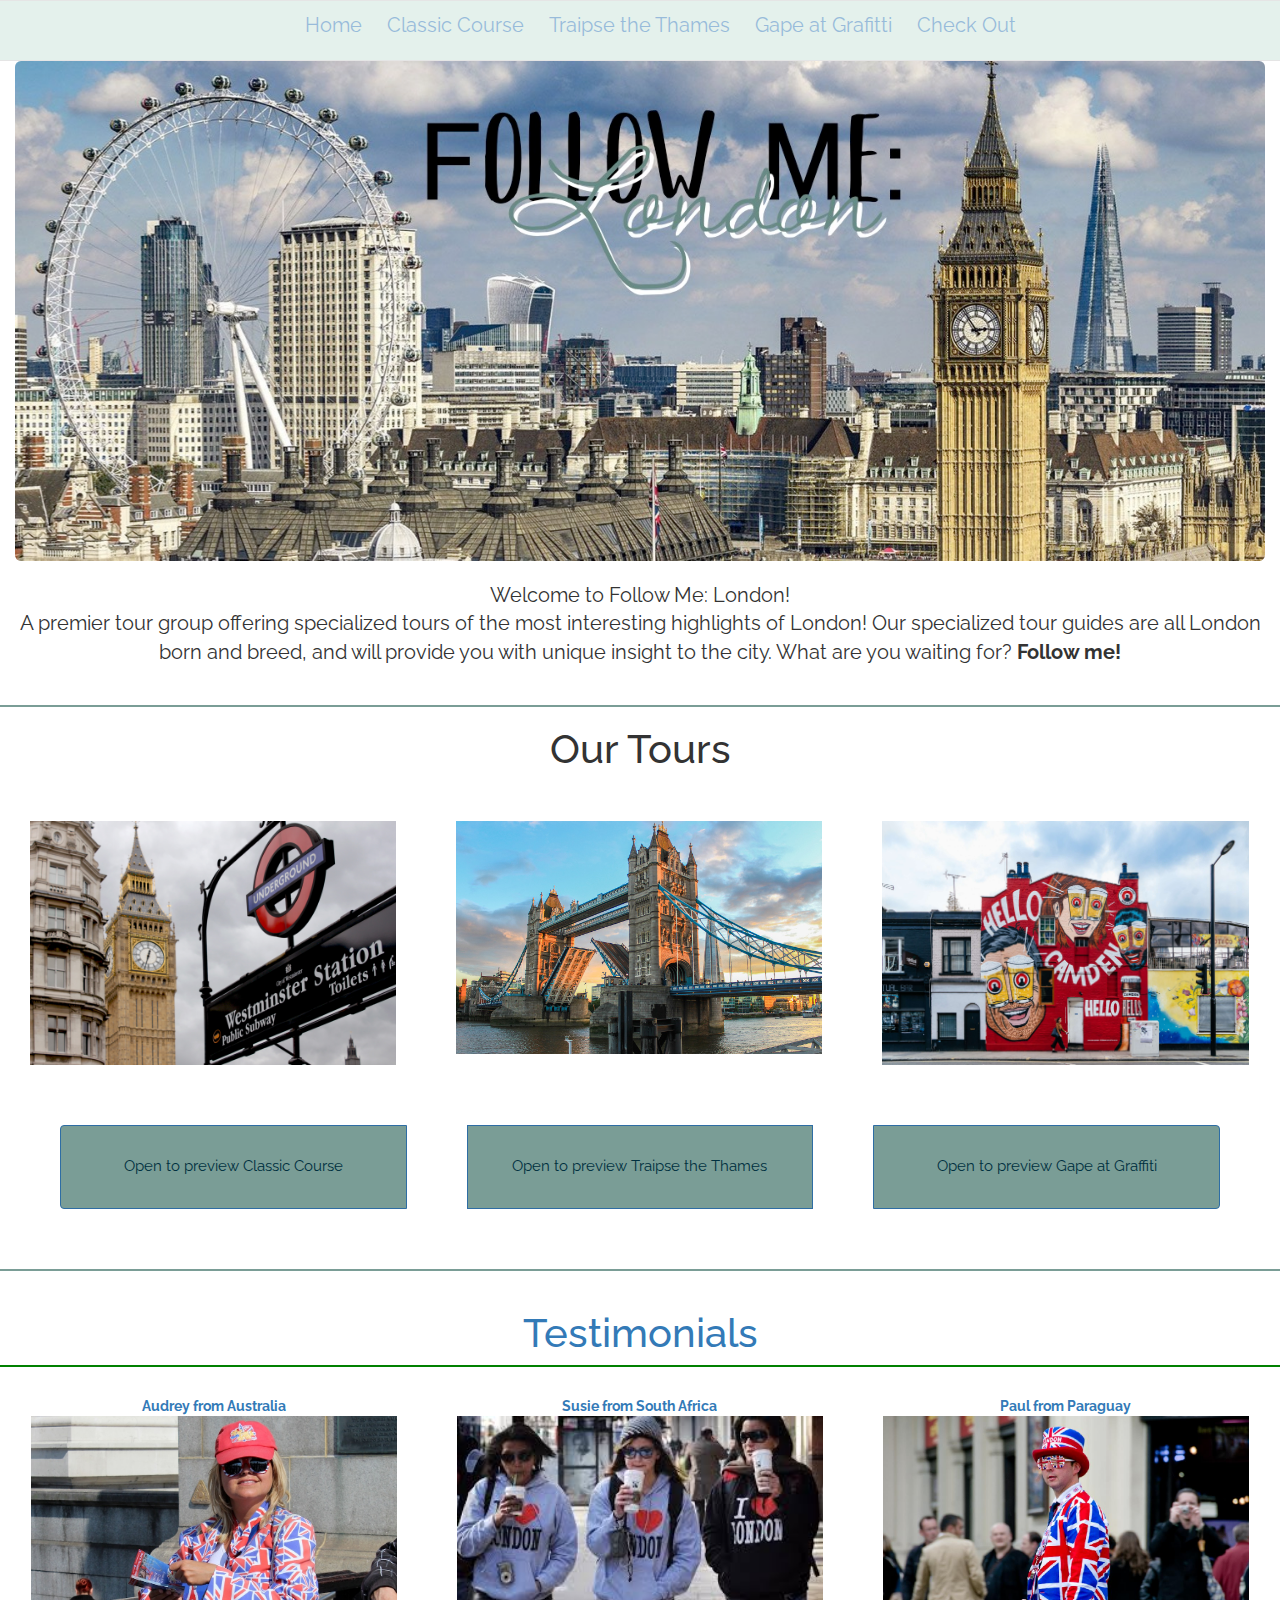
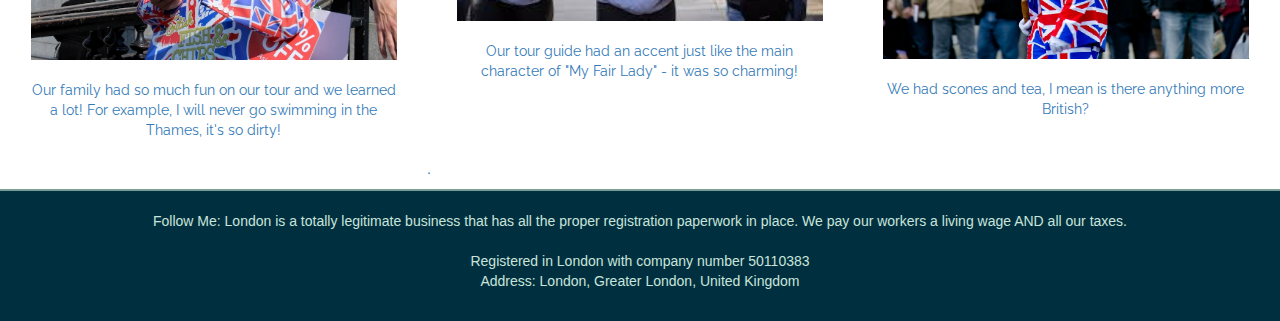
==== index.html @ 14a76b98 "links" ====
<!DOCTYPE html>
<html>

  <head>
    <title>Explore London!</title>
    <meta charset="utf-8">
    <meta name="viewport" content="width=device-width, initial-scale=1">
    <link rel="stylesheet" type="text/css" href="styles/main.css">
    <script src="https://ajax.googleapis.com/ajax/libs/jquery/1.12.4/jquery.min.js"></script>
    <script src="js/bootstrap.min.js"></script>
    <link href="https://fonts.googleapis.com/css?family=Raleway" rel="stylesheet">
    <link href='css/bootstrap.css' rel='stylesheet'>
    <link rel="stylesheet" type="text/css" href="styles/main.css">
    <meta name="viewport" content="width=device-width, initial-scale=1, maximum-scale=1, user-scalable=no">
  </head>

<header>

  <div class=nav>
    <ul>
      <li><a rel="noopener noreferrer" href="index.html">Home</a></li>
      <li><a rel="noopener noreferrer" href="Tour1.html">Classic Course</a></li>
      <li><a rel="noopener noreferrer" href="Tour2.html">Traipse the Thames</a></li>
      <li><a rel="noopener noreferrer" href="Tour3.html">Gape at Grafitti</a></li>
      <li><a rel="noopener noreferrer" href="Checkout.html">Check Out</a></li>
    </ul>
  </div>

  <div class="container mycontainer">
    <img src="images/banner2.jpg" alt="mainbanner" class="img-rounded" style="width:100%;">
  </div>

</header>
<br>
<body>

<div class="intro">
  <p>Welcome to Follow Me: London! <br> A premier tour group offering specialized tours of the most interesting highlights of London! Our specialized tour guides are all London born and breed, and will provide you with unique insight to the city. What are you waiting for? <b>Follow me!</b></p><br>
</div>

<div class=line1>
</div>

<h2>Our Tours</h2>
<br>
<br>
<div class="photos1">
  <div class="column1">
    <img src="images/meetingpoint.jpg"  style="width: 100%">
  </div>
  <div class="column1">
    <img src="images/bridge.jpg"  style="width: 100%">
  </div>
  <div class="column1">
    <img src="images/camden.jpeg" style="width: 100%">
  </div>
</div>

<div class="btn-group btn-group-justified">
  <div class="btn-group">
    <button type="button" class="btn btn-primary" data-toggle="modal" data-target="#Tour1" data-whatever="Classic Course">Open to preview Classic Course</button>
  </div>
  <div class="btn-group">
    <button type="button" class="btn btn-primary" data-toggle="modal" data-target="#Tour2" data-whatever="Traipse the Thames">Open to preview Traipse the Thames</button>
  </div>
  <div class="btn-group">
    <button type="button" class="btn btn-primary" data-toggle="modal" data-target="#Tour3" data-whatever="Gape at Graffiti">Open to preview Gape at Graffiti</button>
  </div>
</div>

<div class="modal fade" id="Tour1" tabindex="-1" role="dialog" aria-labelledby="ToursLabel">
  <div class="modal-dialog" role="document">
    <div class="modal-content">
      <div class="modal-header">
          <button type="button" class="close" data-dismiss="modal" aria-label="Close"><span aria-hidden="true">&times;</span></button>
          <h4 class="modal-title" id="ToursLabel">Information About the Tour</h4>
          <div class="modal-body">
            <div class="row">
              <div class="col-md-6">
                        <img src="images/classic.jpg" class="img-rounded" style="width:100%;">
              </div>
                    <div class="col-md-6">
                      <p> The classic tour takes you on a memorable trip through the historic streets of London. Start our tour with a gathering by the Houses of Parliament to admire the bell tower that holds the Big Ben (Fun Fact the Big Ben is the bell not the tower!) and follow our friendly and amusing tour guides through the historic route. See the home of the British government at 10 Downing street followed by Trafalgar square to celebrate British bravery during the Napolean wars. Many more amusing sights and facts follow the tour and to find more information <a rel="noopener noreferrer" href="tour1.html"> click here.</a> Just add the item to cart, see through the process and we will take care of the rest. </p>
                    </div>
            </div>
          </div>
            <div class="modal-footer">
              <button type="button" class="btn btn-primary"><a rel="noopener noreferrer" href="Checkout.html">Add to cart</button>
              <button type="button" class="btn btn secondary" data-dismiss="modal">Close</button>
            </div>
      </div>
    </div>
  </div>
</div>

<div class="modal fade" id="Tour2" tabindex="-1" role="dialog" aria-labelledby="ToursLabel">
  <div class="modal-dialog" role="document">
    <div class="modal-content">
      <div class="modal-header">
          <button type="button" class="close" data-dismiss="modal" aria-label="Close"><span aria-hidden="true">&times;</span></button>
          <h4 class="modal-title" id="ToursLabel">Information About the Tour</h4>
          <div class="modal-body">
            <div class="row">
              <div class="col-md-6">
                          <img src="images/Thames.jpg" class="img-rounded" style="width:100%;">
              </div>
                      <div class="col-md-6">
                        <p> Many more amusing sights and facts follow the tour and to find more information <a rel="noopener noreferrer" href="tour2.html"> click here.</a> Just add the item to cart, see through the process and we will take care of the rest. </p>
                      </div>
            </div>
          </div>
            <div class="modal-footer">
              <button type="button" class="btn btn-primary"><a rel="noopener noreferrer" href="Checkout.html">Add to cart</button>
              <button type="button" class="btn btn secondary" data-dismiss="modal">Close</button>
            </div>
      </div>
    </div>
  </div>
</div>

<div class="modal fade" id="Tour3" tabindex="-1" role="dialog" aria-labelledby="ToursLabel">
  <div class="modal-dialog" role="document">
    <div class="modal-content">
      <div class="modal-header">
          <button type="button" class="close" data-dismiss="modal" aria-label="Close"><span aria-hidden="true">&times;</span></button>
          <h4 class="modal-title" id="ToursLabel">Information About the Tour</h4>
          <div class="modal-body">
            <div class="row">
              <div class="col-md-6">
                        <img src="images/Graffiti.jpg" class="img-rounded" style="width:100%;">
              </div>
                    <div class="col-md-6">
                      <p> Many more amusing sights and facts follow the tour and to find more information <a rel="noopener noreferrer" href="tour3.html"> click here.</a> Just add the item to cart, see through the process and we will take care of the rest. </p>
                    </div>
            </div>
          </div>
            <div class="modal-footer">
              <button type="button" class="btn btn-primary"><a rel="noopener noreferrer" href="Checkout.html"><!--a href="tour1.html">-->Add to cart</button>
              <button type="button" class="btn btn secondary" data-dismiss="modal">Close</button>
            </div>
      </div>
    </div>
  </div>
</div>

<script>

$('#Tour1''Tour2''Tour3').on('show.bs.modal', function (event) {
  var button = $(event.relatedTarget) // Button that triggered the modal
  var recipient = button.data('whatever') // Extract info from data-* attributes
  // If necessary, you could initiate an AJAX request here (and then do the updating in a callback).
  // Update the modal's content. We'll use jQuery here, but you could use a data binding library or other methods instead.
  var modal = $(this)
  modal.find('.modal-title').text('New message to ' + recipient)
  modal.find('.modal-body input').val(recipient)
})
</script>

<div class=line1>
</div>

<br>

<h2>Testimonials</h2>

<div class="testimonials">
  <div class="testcolumn">
    <b>Audrey from Australia</b>
      <img src="images/audrey.jpg" style="width:100%; max-width:500px;"><br>
        <br><p>Our family had so much fun on our tour and we learned a lot! For example, I will never go swimming in the Thames, it's so dirty!</p>
  </div>

  <div class="testcolumn">
    <b>Susie from South Africa</b>
      <img src="images/susie.jpg" style="width:100%; max-width:500px;"><br>
        <br><p>Our tour guide had an accent just like the main character of "My Fair Lady" - it was so charming!</p>
  </div>

  <div class="testcolumn">
    <b>Paul from Paraguay</b>
      <img src="images/paul.jpg" style="width:100%; max-width:500px;"><br>
        <br><p>We had scones and tea, I mean is there anything more British?</p>
  </div>
</div>

<div class="blank">
  <br>
  <br>
  <br>
</div>

<div class="footer">
  <p>.</p>
</div>

<div class=line1>
</div>

<div class="footee">
  <br>
  <p>Follow Me: London is a totally legitimate business that has all the proper registration paperwork in place. We pay our workers a living wage AND all our taxes.<br><br>Registered in London with company number 50110383<br>Address: London, Greater London, United Kingdom</p>
  <br>
</div>

</body>
</html>
---- styles/main.css ----
.nav{
    background-color: #CAE4DB;
    border: 1px solid #ccc;
    border-width: 1px 0;
    list-style: none;
    margin: 0;
    padding: 0;
    text-align: center;
    font-family: 'Raleway', sans-serif;
    color: #00303F;
    font-size: 20px;
    opacity: 50%;
}

.nav li{
    display: inline;
}

.nav a{
    display: inline-block;
    padding: 10px;
}

.mycontainer {
    position: relative;
    width: 100%;
}

.title {
    position: absolute;
    top: 16px;
    left: 50%;
    transform: translate(-50%, 0%);
    text-align: center;
    color: red;
    font-family: 'Raleway', sans-serif;
    font-size: 40px;
    width: 100%;
}

.intro {
  text-align: center;
  font-family: 'Raleway', sans-serif;
  font-size: 20px;
}

h1 {
  text-align: center;
  font-size: 60px;
}

h2 {
  text-align: center;
  font-family: 'Raleway', sans-serif;
  font-size: 40px;
}

.testcolumn {
    float: left;
    width: 33.33%;
    padding: 30px;
    font-family: 'Raleway', sans-serif;
    text-align: center;
}

.products {
    text-align: center;
}

.line1 {
  background-color: #cfc;
  border: 1px solid #7A9D96;
}

.testimonials {
    text-align: center;
    background-color: #cfc;
    border: 1px solid green;
}

.column1 {
    float: left;
    width: 33.3%;
    padding-left: 30px;
    padding-right: 30px;
}

.photos1 {
    position: relative;
    width: auto;
    height: auto;
}

.modal {
  font-family: 'Raleway', sans-serif;
    /*inside of modal*/
}

.btn-primary {
  font-family: 'Raleway', sans-serif; bold;
  color: #00303F;
  padding: 30px;
  background-color: #7A9D96;
  font-size: 15px;
}

.btn btn-primary {
  font-family: 'Comfortaa';
}

.btn-group {
  padding: 30px;
}

.blank {
  color: red;
}

.footee {
  text-align: center;
  background-color: #00303F;
  color: #CAE4DB
}

.tourdetails {
  text-align: center;
}
---- styles/main.css ----
.nav{
    background-color: #CAE4DB;
    border: 1px solid #ccc;
    border-width: 1px 0;
    list-style: none;
    margin: 0;
    padding: 0;
    text-align: center;
    font-family: 'Raleway', sans-serif;
    color: #00303F;
    font-size: 20px;
    opacity: 50%;
}

.nav li{
    display: inline;
}

.nav a{
    display: inline-block;
    padding: 10px;
}

.mycontainer {
    position: relative;
    width: 100%;
}

.title {
    position: absolute;
    top: 16px;
    left: 50%;
    transform: translate(-50%, 0%);
    text-align: center;
    color: red;
    font-family: 'Raleway', sans-serif;
    font-size: 40px;
    width: 100%;
}

.intro {
  text-align: center;
  font-family: 'Raleway', sans-serif;
  font-size: 20px;
}

h1 {
  text-align: center;
  font-size: 60px;
}

h2 {
  text-align: center;
  font-family: 'Raleway', sans-serif;
  font-size: 40px;
}

.testcolumn {
    float: left;
    width: 33.33%;
    padding: 30px;
    font-family: 'Raleway', sans-serif;
    text-align: center;
}

.products {
    text-align: center;
}

.line1 {
  background-color: #cfc;
  border: 1px solid #7A9D96;
}

.testimonials {
    text-align: center;
    background-color: #cfc;
    border: 1px solid green;
}

.column1 {
    float: left;
    width: 33.3%;
    padding-left: 30px;
    padding-right: 30px;
}

.photos1 {
    position: relative;
    width: auto;
    height: auto;
}

.modal {
  font-family: 'Raleway', sans-serif;
    /*inside of modal*/
}

.btn-primary {
  font-family: 'Raleway', sans-serif; bold;
  color: #00303F;
  padding: 30px;
  background-color: #7A9D96;
  font-size: 15px;
}

.btn btn-primary {
  font-family: 'Comfortaa';
}

.btn-group {
  padding: 30px;
}

.blank {
  color: red;
}

.footee {
  text-align: center;
  background-color: #00303F;
  color: #CAE4DB
}

.tourdetails {
  text-align: center;
}
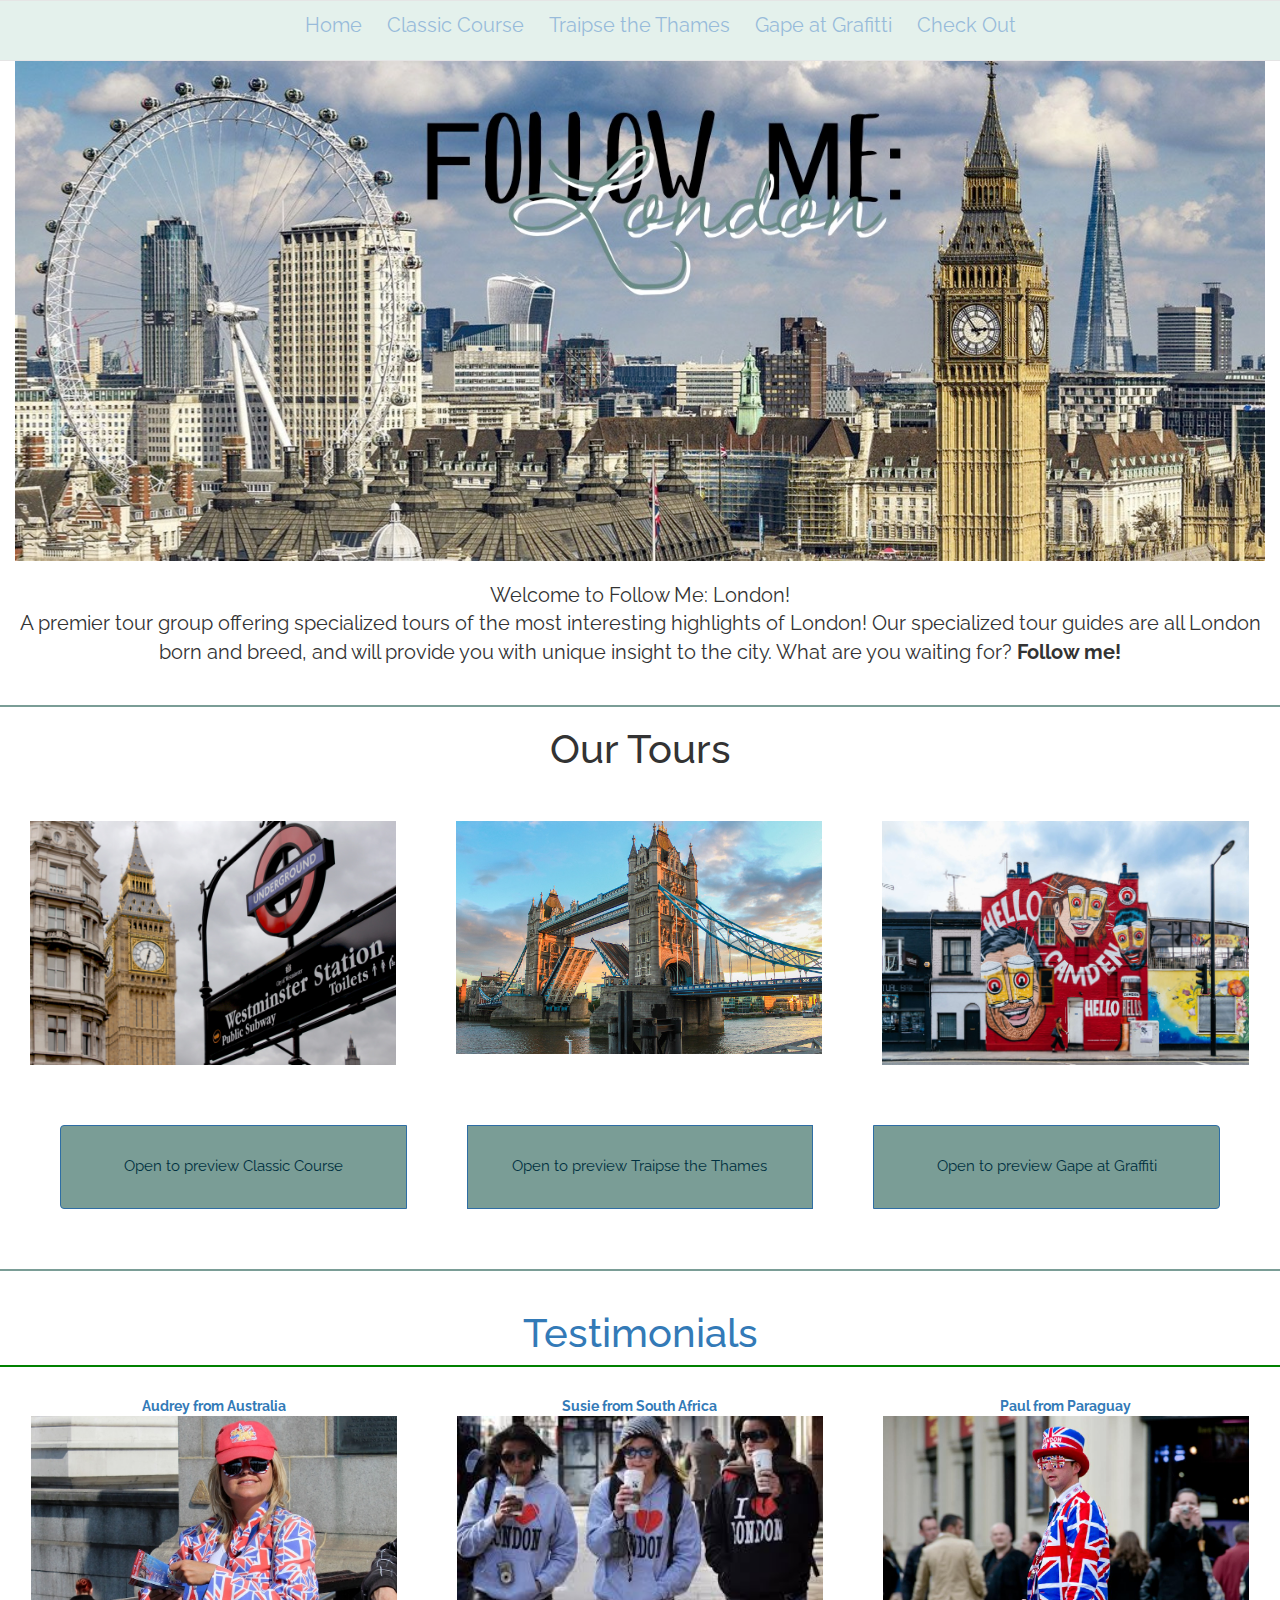
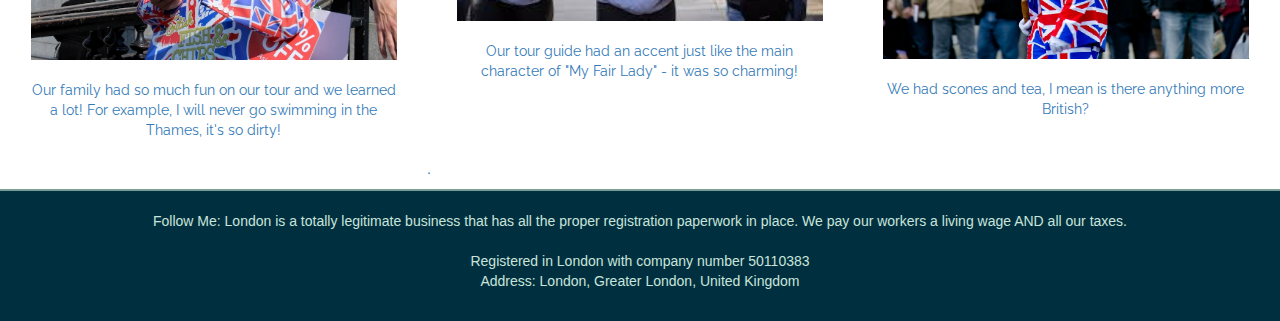
==== commit c7ee556d: "Merge branch 'master' of https://github.com/hanneoa/follow-me-london" ====
--- a/index.html
+++ b/index.html
@@ -27,7 +27,7 @@
   </div>
 
   <div class="container mycontainer">
-    <img src="images/banner2.jpg" alt="mainbanner" class="img-rounded" style="width:100%;">
+    <img src="images/banner2.jpg" alt="mainbanner" style="width:100%;">
   </div>
 
 </header>
@@ -80,7 +80,7 @@
                         <img src="images/classic.jpg" class="img-rounded" style="width:100%;">
               </div>
                     <div class="col-md-6">
-                      <p> The classic tour takes you on a memorable trip through the historic streets of London. Start our tour with a gathering by the Houses of Parliament to admire the bell tower that holds the Big Ben (Fun Fact the Big Ben is the bell not the tower!) and follow our friendly and amusing tour guides through the historic route. See the home of the British government at 10 Downing street followed by Trafalgar square to celebrate British bravery during the Napolean wars. Many more amusing sights and facts follow the tour and to find more information <a rel="noopener noreferrer" href="tour1.html"> click here.</a> Just add the item to cart, see through the process and we will take care of the rest. </p>
+                      <p> The classic tour takes you on a memorable trip through the historic streets of London. Start our tour with a gathering by the Houses of Parliament to admire the bell tower that holds the Big Ben (Fun Fact the Big Ben is the bell not the tower!) and follow our friendly and amusing tour guides through the historic route. See the home of the British government at 10 Downing street followed by Trafalgar square to celebrate British bravery during the Napolean wars. Many more amusing sights and facts follow the tour and to find more information <a rel="noopener noreferrer" href="Tour1.html"> click here.</a> Just add the item to cart, see through the process and we will take care of the rest. </p>
                     </div>
             </div>
           </div>
@@ -105,7 +105,7 @@
                           <img src="images/Thames.jpg" class="img-rounded" style="width:100%;">
               </div>
                       <div class="col-md-6">
-                        <p> Many more amusing sights and facts follow the tour and to find more information <a rel="noopener noreferrer" href="tour2.html"> click here.</a> Just add the item to cart, see through the process and we will take care of the rest. </p>
+                        <p> Many more amusing sights and facts follow the tour and to find more information <a rel="noopener noreferrer" href="Tour2.html"> click here.</a> Just add the item to cart, see through the process and we will take care of the rest. </p>
                       </div>
             </div>
           </div>
@@ -130,7 +130,7 @@
                         <img src="images/Graffiti.jpg" class="img-rounded" style="width:100%;">
               </div>
                     <div class="col-md-6">
-                      <p> Many more amusing sights and facts follow the tour and to find more information <a rel="noopener noreferrer" href="tour3.html"> click here.</a> Just add the item to cart, see through the process and we will take care of the rest. </p>
+                      <p> Many more amusing sights and facts follow the tour and to find more information <a rel="noopener noreferrer" href="Tour3.html"> click here.</a> Just add the item to cart, see through the process and we will take care of the rest. </p>
                     </div>
             </div>
           </div>
@@ -156,6 +156,8 @@
 })
 </script>
 
+<div class=end>
+
 <div class=line1>
 </div>
 
@@ -188,6 +190,7 @@
   <br>
   <br>
 </div>
+</div>
 
 <div class="footer">
   <p>.</p>
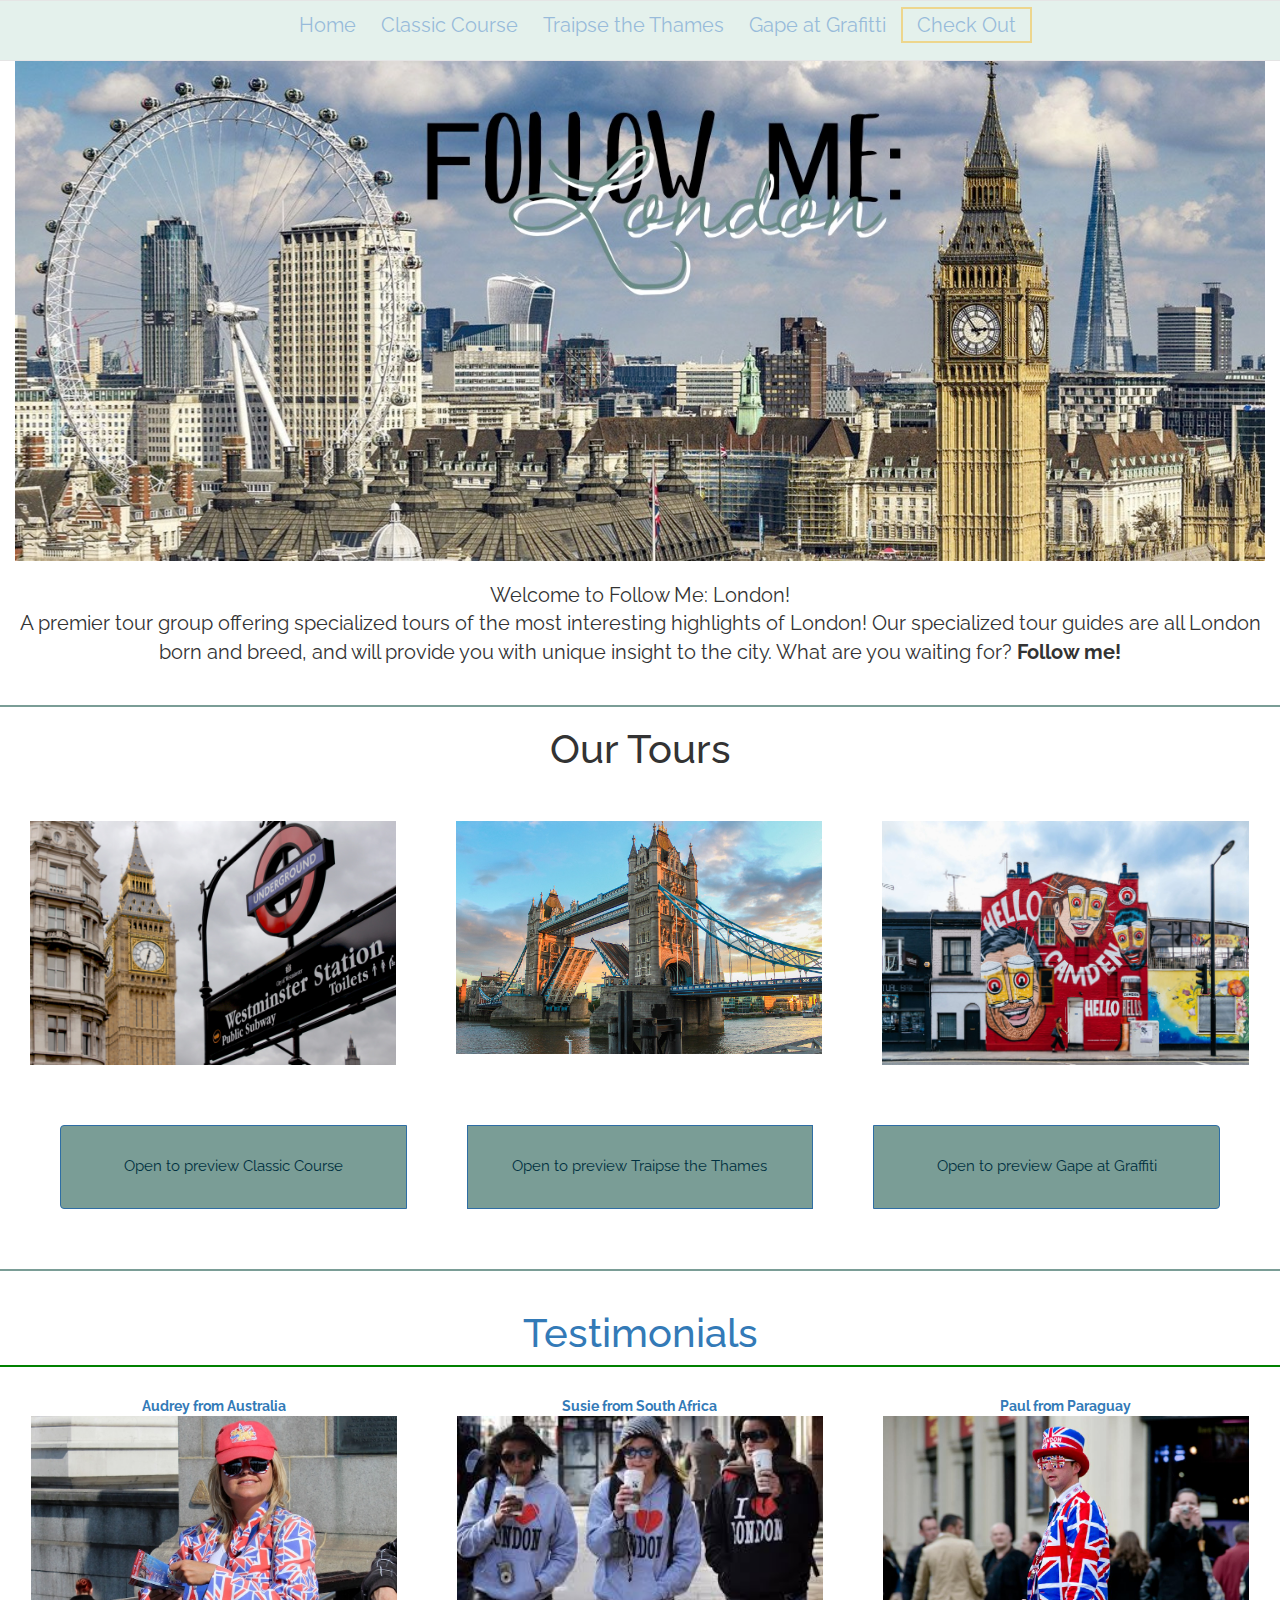
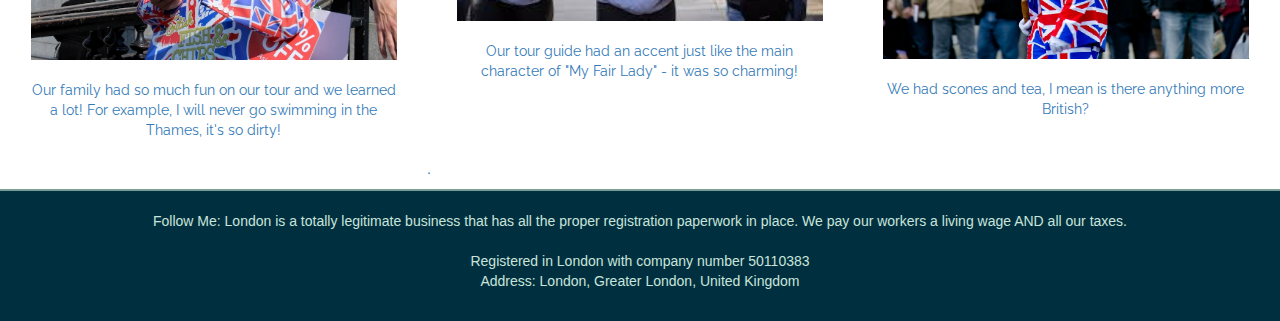
==== commit 170ab8cd: "checkout linked fixed" ====
--- a/index.html
+++ b/index.html
@@ -22,7 +22,7 @@
       <li><a rel="noopener noreferrer" href="Tour1.html">Classic Course</a></li>
       <li><a rel="noopener noreferrer" href="Tour2.html">Traipse the Thames</a></li>
       <li><a rel="noopener noreferrer" href="Tour3.html">Gape at Grafitti</a></li>
-      <li><a rel="noopener noreferrer" href="Checkout.html">Check Out</a></li>
+      <li><span class=checkout><a rel="noopener noreferrer" href="Checkout.html">Check Out</a></span></li>
     </ul>
   </div>
 
--- a/styles/main.css
+++ b/styles/main.css
@@ -125,3 +125,10 @@
 .tourdetails {
   text-align: center;
 }
+
+.checkout {
+  border:2px;
+  border-style:solid;
+  border-color:#DCAE1D;
+  padding: 0.2em;
+}
--- a/styles/main.css
+++ b/styles/main.css
@@ -125,3 +125,10 @@
 .tourdetails {
   text-align: center;
 }
+
+.checkout {
+  border:2px;
+  border-style:solid;
+  border-color:#DCAE1D;
+  padding: 0.2em;
+}
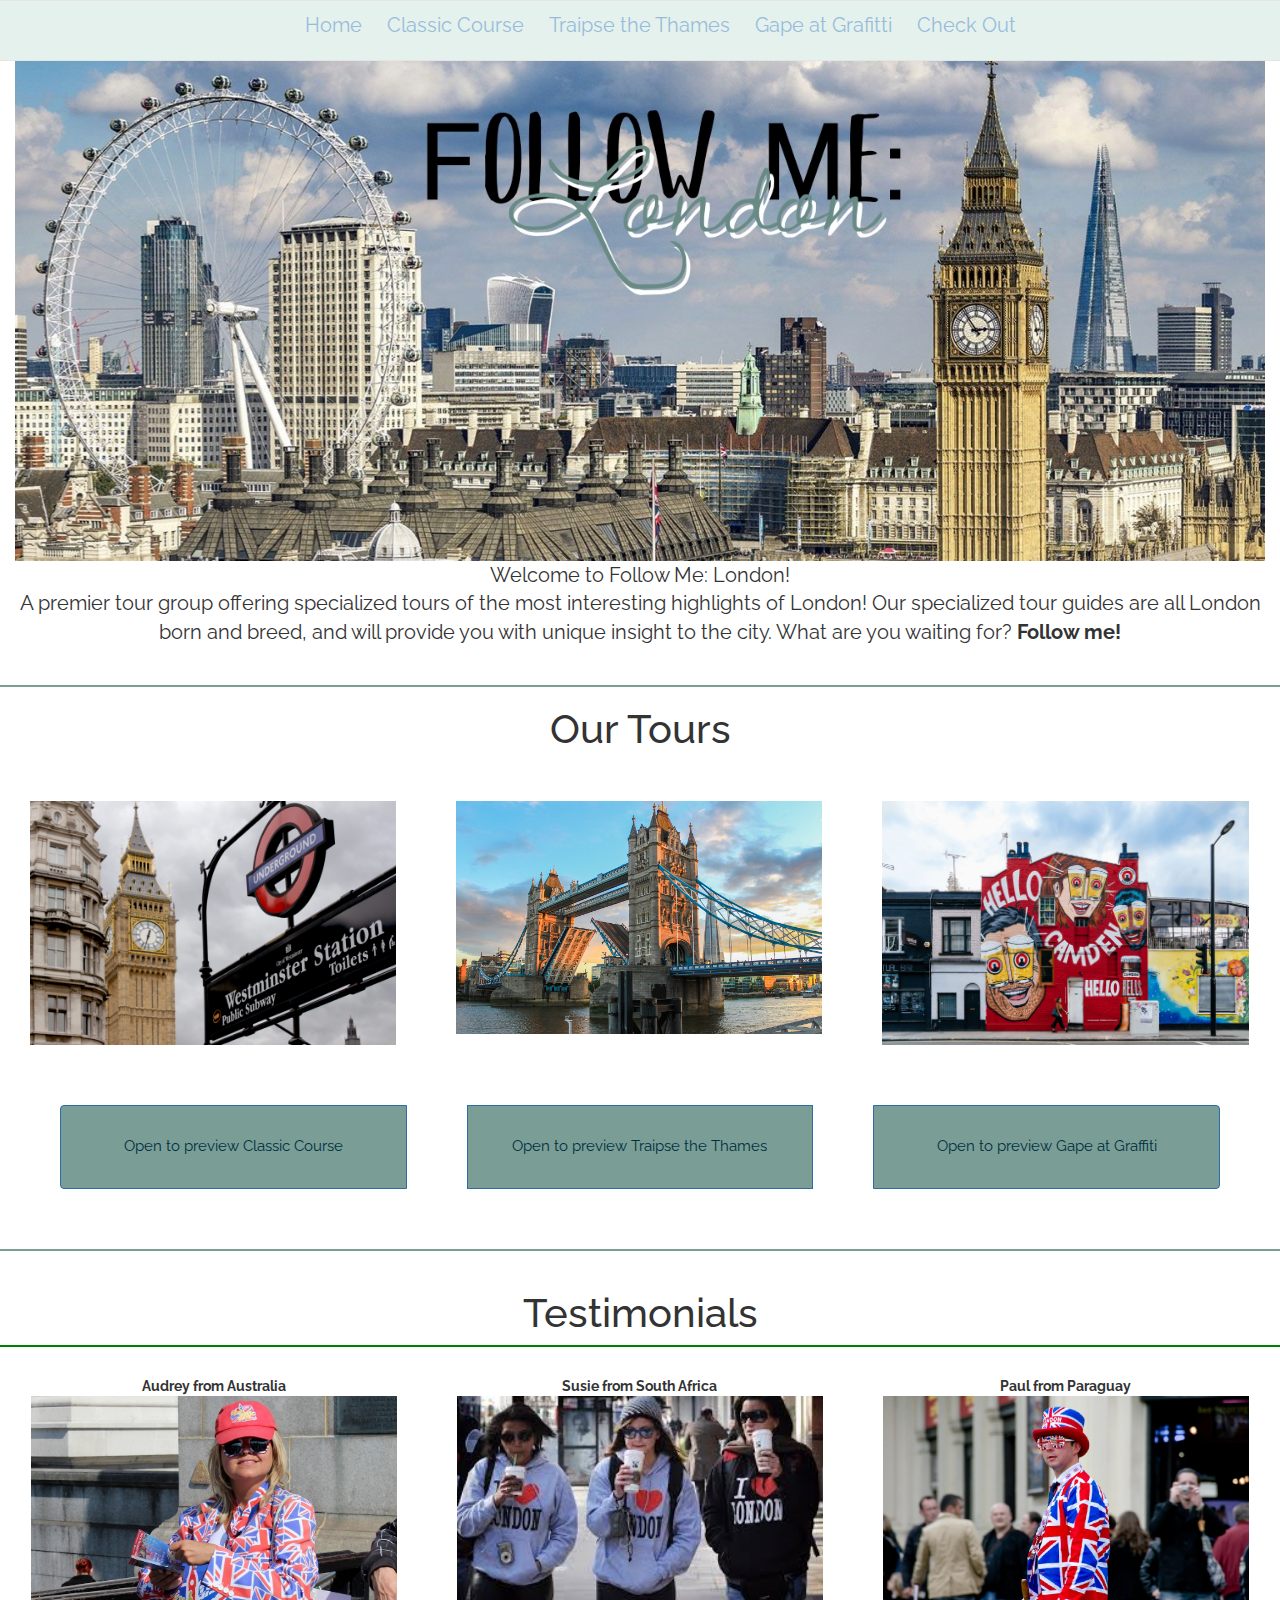
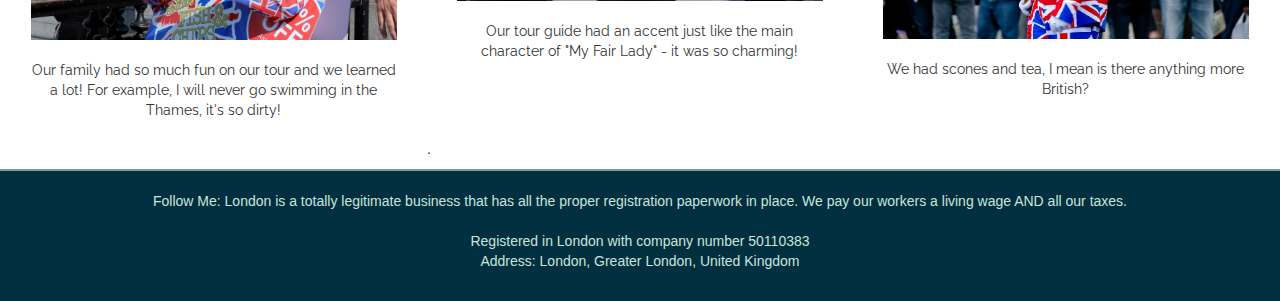
==== commit 16ae0f01: "Update index.html" ====
--- a/index.html
+++ b/index.html
@@ -22,7 +22,7 @@
       <li><a rel="noopener noreferrer" href="Tour1.html">Classic Course</a></li>
       <li><a rel="noopener noreferrer" href="Tour2.html">Traipse the Thames</a></li>
       <li><a rel="noopener noreferrer" href="Tour3.html">Gape at Grafitti</a></li>
-      <li><span class=checkout><a rel="noopener noreferrer" href="Checkout.html">Check Out</a></span></li>
+      <li><a rel="noopener noreferrer" href="Checkout.html">Check Out</a></li>
     </ul>
   </div>
 
@@ -31,7 +31,7 @@
   </div>
 
 </header>
-<br>
+
 <body>
 
 <div class="intro">
@@ -85,7 +85,7 @@
             </div>
           </div>
             <div class="modal-footer">
-              <button type="button" class="btn btn-primary"><a rel="noopener noreferrer" href="Checkout.html">Add to cart</button>
+              <button type="button" class="btn btn-primary"><a rel="noopener noreferrer" href="Checkout.html">Add to cart</a></button>
               <button type="button" class="btn btn secondary" data-dismiss="modal">Close</button>
             </div>
       </div>
@@ -110,7 +110,7 @@
             </div>
           </div>
             <div class="modal-footer">
-              <button type="button" class="btn btn-primary"><a rel="noopener noreferrer" href="Checkout.html">Add to cart</button>
+              <button type="button" class="btn btn-primary"><a rel="noopener noreferrer" href="Checkout.html">Add to cart</a></button>
               <button type="button" class="btn btn secondary" data-dismiss="modal">Close</button>
             </div>
       </div>
@@ -135,7 +135,7 @@
             </div>
           </div>
             <div class="modal-footer">
-              <button type="button" class="btn btn-primary"><a rel="noopener noreferrer" href="Checkout.html"><!--a href="tour1.html">-->Add to cart</button>
+              <button type="button" class="btn btn-primary"><a rel="noopener noreferrer" href="Checkout.html"/><!--a href="tour1.html">-->Add to cart</a></button>
               <button type="button" class="btn btn secondary" data-dismiss="modal">Close</button>
             </div>
       </div>
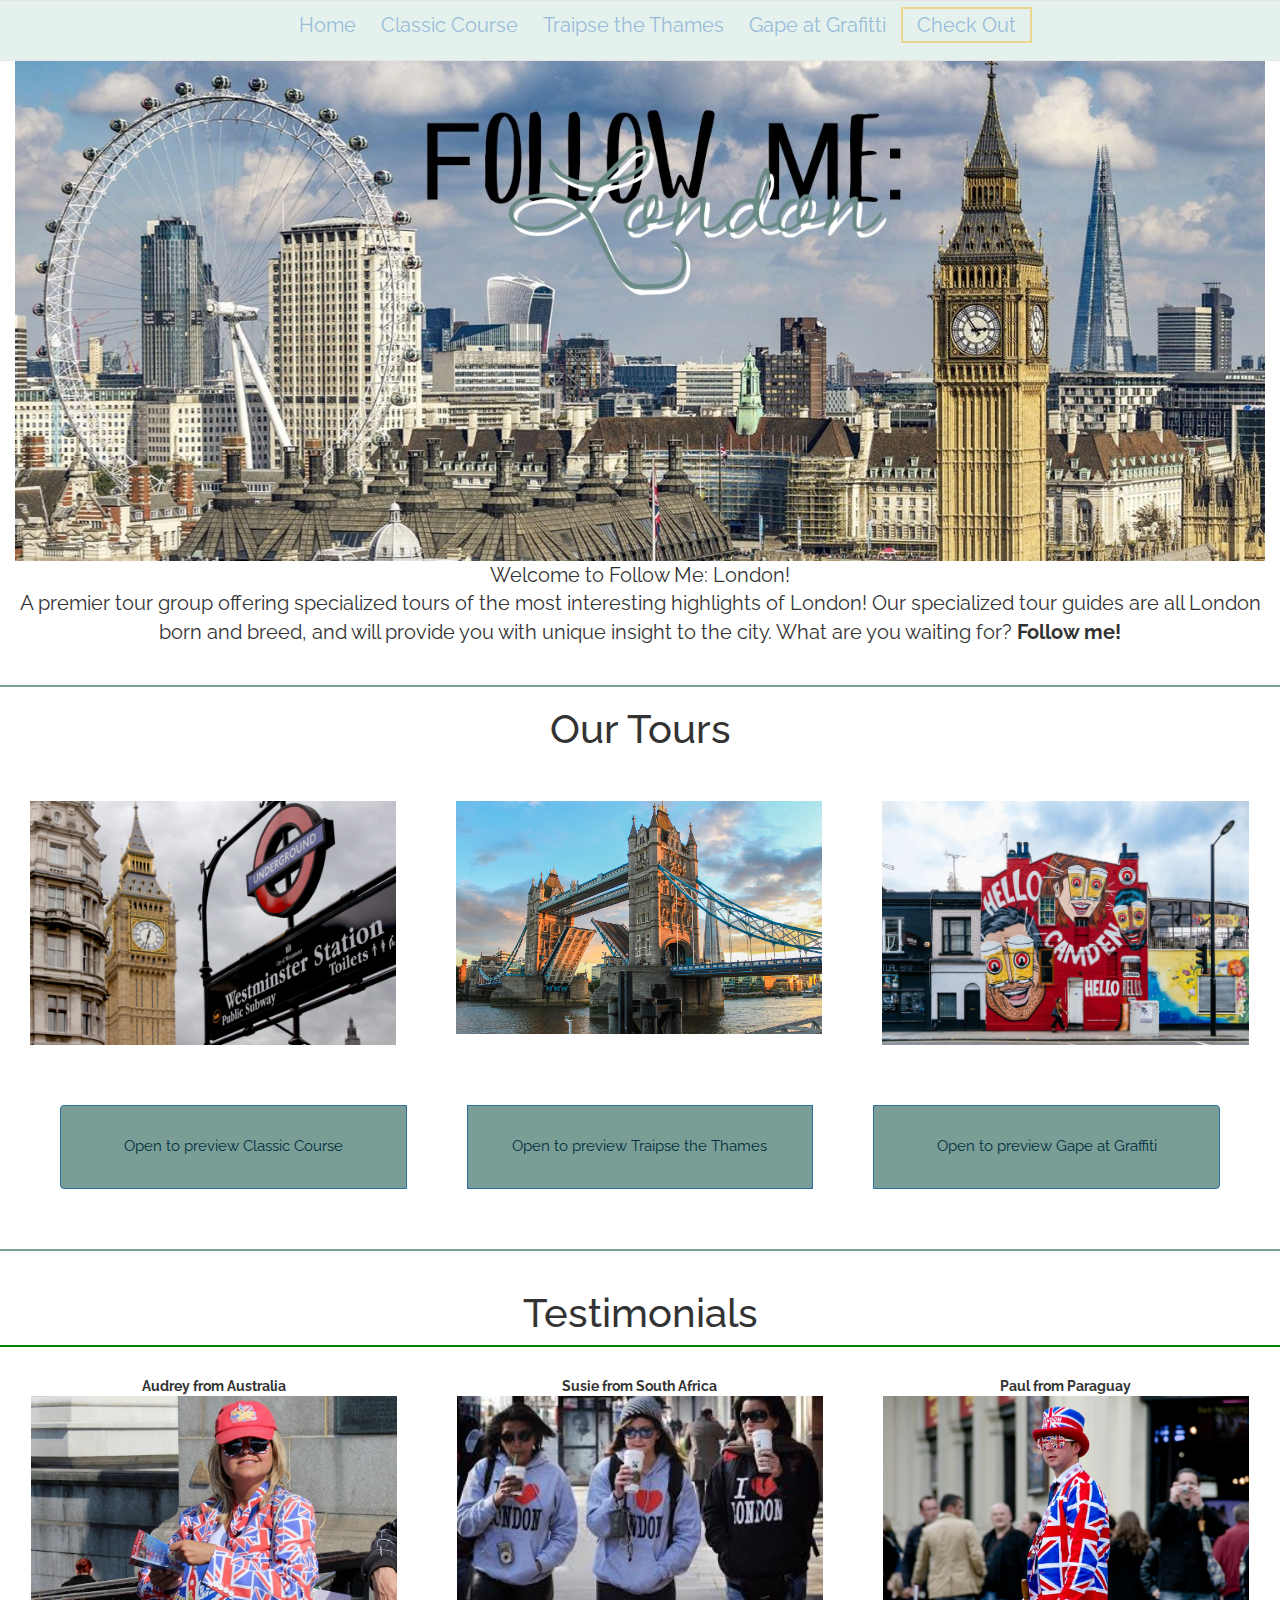
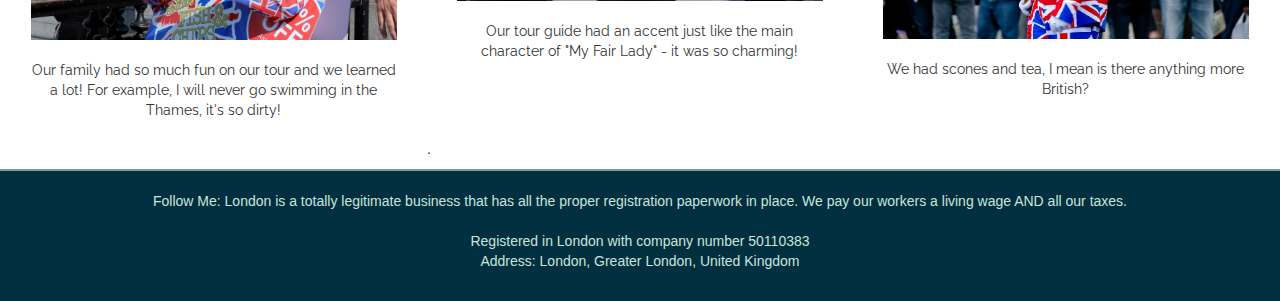
==== commit 8897a4e6: "Merge branch 'master' of https://github.com/hanneoa/follow-me-london" ====
--- a/index.html
+++ b/index.html
@@ -22,7 +22,7 @@
       <li><a rel="noopener noreferrer" href="Tour1.html">Classic Course</a></li>
       <li><a rel="noopener noreferrer" href="Tour2.html">Traipse the Thames</a></li>
       <li><a rel="noopener noreferrer" href="Tour3.html">Gape at Grafitti</a></li>
-      <li><a rel="noopener noreferrer" href="Checkout.html">Check Out</a></li>
+      <li><span class=checkout><a rel="noopener noreferrer" href="Checkout.html">Check Out</a></span></li>
     </ul>
   </div>
 
